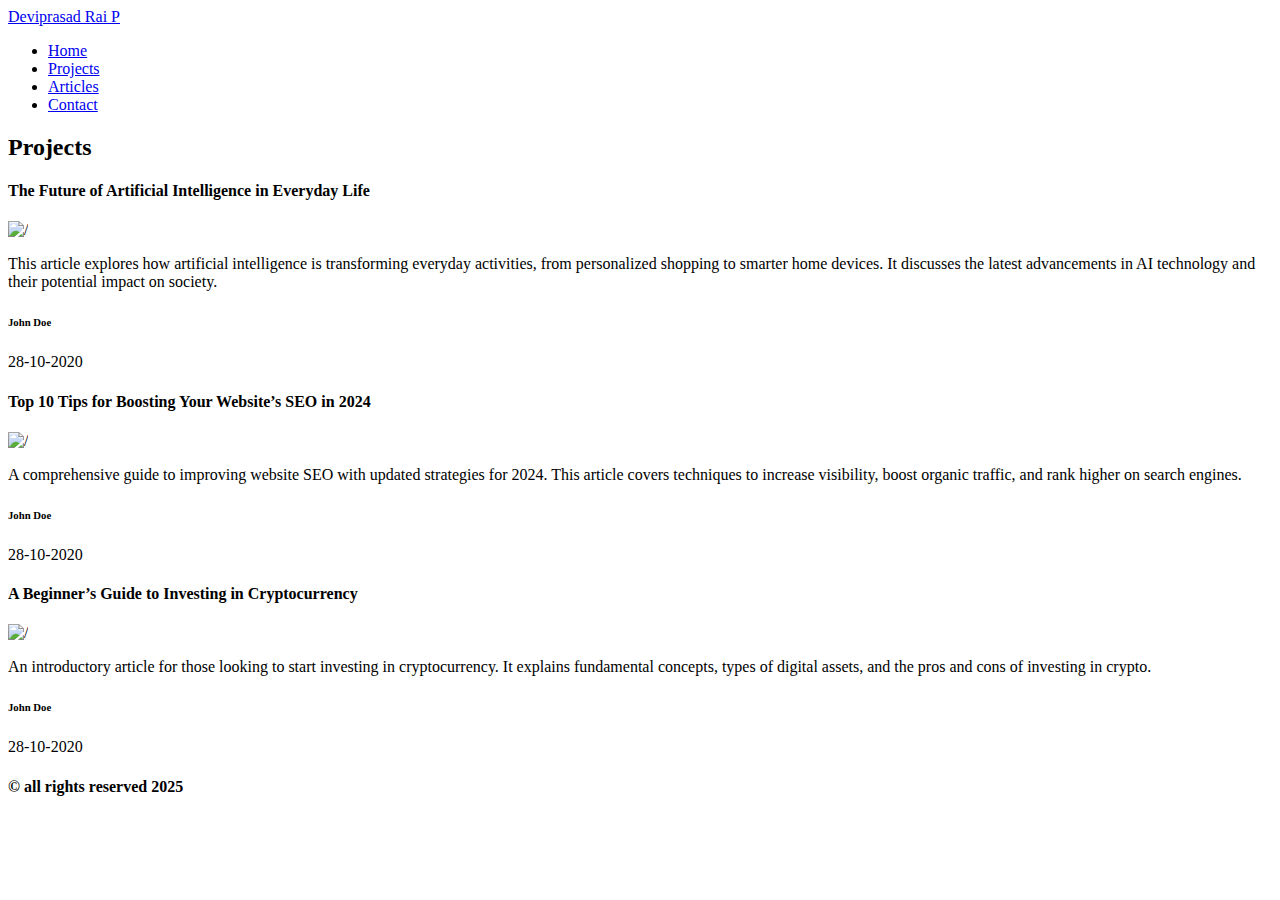
==== multiple-page/articles.html @ 91c1a492 "added code for multipage html website" ====
<!DOCTYPE html>
<html lang="en">
  <head>
    <meta charset="UTF-8" />
    <meta name="viewport" content="width=device-width, initial-scale=1.0" />
    <meta
      name="description"
      content="Deviprasad Rai P's portfolio showcasing articles on AI, SEO, and cryptocurrency investment."
    />
    <meta
      name="keywords"
      content="Deviprasad Rai P, AI, SEO tips, cryptocurrency, technology, website optimization, investment"
    />
    <meta name="author" content="Deviprasad Rai P" />
    <title>Deviprasad Rai P | Articles</title>
  </head>
  <body>
    <header>
      <a href="index.html">Deviprasad Rai P</a>
      <ul>
        <li><a href="index.html">Home</a></li>
        <li><a href="projects.html">Projects</a></li>
        <li><a href="articles.html">Articles</a></li>
        <li><a href="contact.html">Contact</a></li>
      </ul>
    </header>
    <main>
      <h2>Projects</h2>
      <div>
        <h4>The Future of Artificial Intelligence in Everyday Life</h4>
        <img
          src="https://img.freepik.com/free-photo/beautiful-strawberry-garden-sunrise-doi-ang-khang-chiang-mai-thailand_335224-762.jpg?t=st=1730994848~exp=1730998448~hmac=779263764b97769996949f6fa35ce57a34e6dd6c8813eec6e91266a2c6dec14d&w=900"
          alt="/"
        />
        <p>
          This article explores how artificial intelligence is transforming
          everyday activities, from personalized shopping to smarter home
          devices. It discusses the latest advancements in AI technology and
          their potential impact on society.
        </p>
        <h6>John Doe</h6>
        <p>28-10-2020</p>
      </div>
      <div>
        <h4>Top 10 Tips for Boosting Your Website’s SEO in 2024</h4>
        <img
          src="https://img.freepik.com/free-photo/beautiful-strawberry-garden-sunrise-doi-ang-khang-chiang-mai-thailand_335224-762.jpg?t=st=1730994848~exp=1730998448~hmac=779263764b97769996949f6fa35ce57a34e6dd6c8813eec6e91266a2c6dec14d&w=900"
          alt="/"
        />
        <p>
          A comprehensive guide to improving website SEO with updated strategies
          for 2024. This article covers techniques to increase visibility, boost
          organic traffic, and rank higher on search engines.
        </p>
        <h6>John Doe</h6>
        <p>28-10-2020</p>
      </div>
      <div>
        <h4>A Beginner’s Guide to Investing in Cryptocurrency</h4>
        <img
          src="https://img.freepik.com/free-photo/beautiful-strawberry-garden-sunrise-doi-ang-khang-chiang-mai-thailand_335224-762.jpg?t=st=1730994848~exp=1730998448~hmac=779263764b97769996949f6fa35ce57a34e6dd6c8813eec6e91266a2c6dec14d&w=900"
          alt="/"
        />
        <p>
          An introductory article for those looking to start investing in
          cryptocurrency. It explains fundamental concepts, types of digital
          assets, and the pros and cons of investing in crypto.
        </p>
        <h6>John Doe</h6>
        <p>28-10-2020</p>
      </div>
    </main>
    <footer>
      <h4>&copy; all rights reserved 2025</h4>
    </footer>
  </body>
</html>
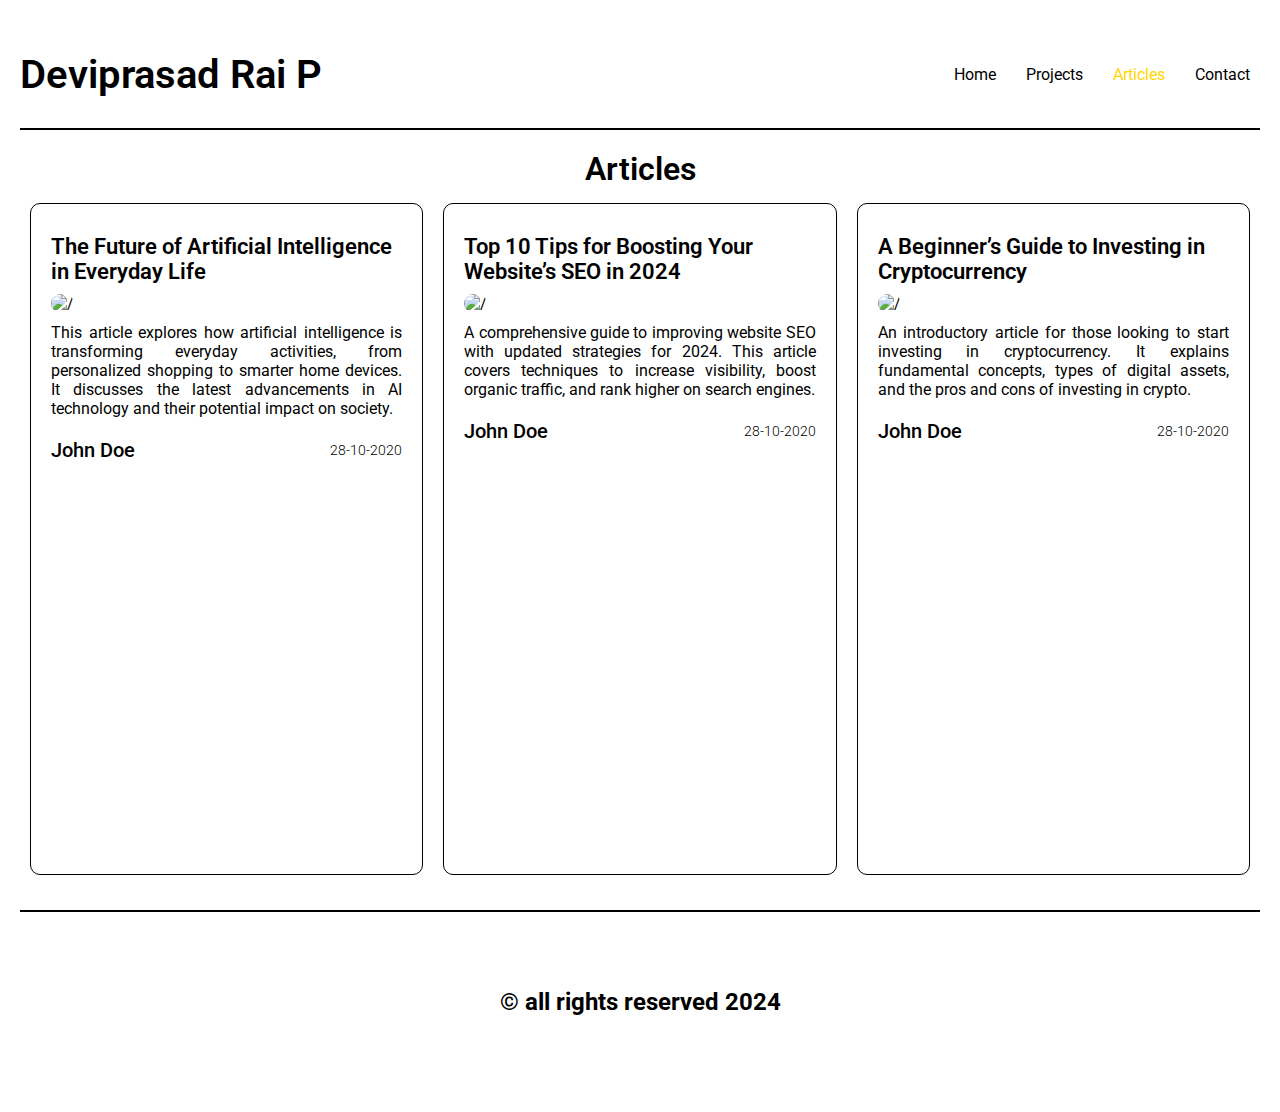
==== commit 5045c744: "added styles for every pages and made website responsive" ====
--- a/multiple-page/articles.html
+++ b/multiple-page/articles.html
@@ -13,65 +13,87 @@
     />
     <meta name="author" content="Deviprasad Rai P" />
     <title>Deviprasad Rai P | Articles</title>
+    <link rel="stylesheet" href="./style.css" />
   </head>
   <body>
-    <header>
-      <a href="index.html">Deviprasad Rai P</a>
-      <ul>
-        <li><a href="index.html">Home</a></li>
-        <li><a href="projects.html">Projects</a></li>
-        <li><a href="articles.html">Articles</a></li>
-        <li><a href="contact.html">Contact</a></li>
+    <header class="header">
+      <a class="logo" href="index.html">Deviprasad Rai P</a>
+      <ul class="nav">
+        <li class="nav-item"><a href="index.html">Home</a></li>
+        <li class="nav-item"><a href="projects.html">Projects</a></li>
+        <li class="nav-item active"><a href="articles.html">Articles</a></li>
+        <li class="nav-item"><a href="contact.html">Contact</a></li>
       </ul>
     </header>
-    <main>
-      <h2>Projects</h2>
-      <div>
-        <h4>The Future of Artificial Intelligence in Everyday Life</h4>
-        <img
-          src="https://img.freepik.com/free-photo/beautiful-strawberry-garden-sunrise-doi-ang-khang-chiang-mai-thailand_335224-762.jpg?t=st=1730994848~exp=1730998448~hmac=779263764b97769996949f6fa35ce57a34e6dd6c8813eec6e91266a2c6dec14d&w=900"
-          alt="/"
-        />
-        <p>
-          This article explores how artificial intelligence is transforming
-          everyday activities, from personalized shopping to smarter home
-          devices. It discusses the latest advancements in AI technology and
-          their potential impact on society.
-        </p>
-        <h6>John Doe</h6>
-        <p>28-10-2020</p>
-      </div>
-      <div>
-        <h4>Top 10 Tips for Boosting Your Website’s SEO in 2024</h4>
-        <img
-          src="https://img.freepik.com/free-photo/beautiful-strawberry-garden-sunrise-doi-ang-khang-chiang-mai-thailand_335224-762.jpg?t=st=1730994848~exp=1730998448~hmac=779263764b97769996949f6fa35ce57a34e6dd6c8813eec6e91266a2c6dec14d&w=900"
-          alt="/"
-        />
-        <p>
-          A comprehensive guide to improving website SEO with updated strategies
-          for 2024. This article covers techniques to increase visibility, boost
-          organic traffic, and rank higher on search engines.
-        </p>
-        <h6>John Doe</h6>
-        <p>28-10-2020</p>
-      </div>
-      <div>
-        <h4>A Beginner’s Guide to Investing in Cryptocurrency</h4>
-        <img
-          src="https://img.freepik.com/free-photo/beautiful-strawberry-garden-sunrise-doi-ang-khang-chiang-mai-thailand_335224-762.jpg?t=st=1730994848~exp=1730998448~hmac=779263764b97769996949f6fa35ce57a34e6dd6c8813eec6e91266a2c6dec14d&w=900"
-          alt="/"
-        />
-        <p>
-          An introductory article for those looking to start investing in
-          cryptocurrency. It explains fundamental concepts, types of digital
-          assets, and the pros and cons of investing in crypto.
-        </p>
-        <h6>John Doe</h6>
-        <p>28-10-2020</p>
+    <main class="container">
+      <h2 class="page-title">Articles</h2>
+      <div class="article-outer-container">
+        <div class="article-card">
+          <h4 class="title">
+            The Future of Artificial Intelligence in Everyday Life
+          </h4>
+          <img
+            src="https://img.freepik.com/free-photo/beautiful-strawberry-garden-sunrise-doi-ang-khang-chiang-mai-thailand_335224-762.jpg?t=st=1730994848~exp=1730998448~hmac=779263764b97769996949f6fa35ce57a34e6dd6c8813eec6e91266a2c6dec14d&w=900"
+            alt="/"
+            width="400"
+            class="image"
+          />
+          <p class="desc">
+            This article explores how artificial intelligence is transforming
+            everyday activities, from personalized shopping to smarter home
+            devices. It discusses the latest advancements in AI technology and
+            their potential impact on society.
+          </p>
+          <div class="flex-div">
+            <h6 class="author">John Doe</h6>
+            <p class="date">28-10-2020</p>
+          </div>
+        </div>
+        <div class="article-card">
+          <h4 class="title">
+            Top 10 Tips for Boosting Your Website’s SEO in 2024
+          </h4>
+          <img
+            src="https://img.freepik.com/free-photo/beautiful-strawberry-garden-sunrise-doi-ang-khang-chiang-mai-thailand_335224-762.jpg?t=st=1730994848~exp=1730998448~hmac=779263764b97769996949f6fa35ce57a34e6dd6c8813eec6e91266a2c6dec14d&w=900"
+            alt="/"
+            width="400"
+            class="image"
+          />
+          <p class="desc">
+            A comprehensive guide to improving website SEO with updated
+            strategies for 2024. This article covers techniques to increase
+            visibility, boost organic traffic, and rank higher on search
+            engines.
+          </p>
+          <div class="flex-div">
+            <h6 class="author">John Doe</h6>
+            <p class="date">28-10-2020</p>
+          </div>
+        </div>
+        <div class="article-card">
+          <h4 class="title">
+            A Beginner’s Guide to Investing in Cryptocurrency
+          </h4>
+          <img
+            src="https://img.freepik.com/free-photo/beautiful-strawberry-garden-sunrise-doi-ang-khang-chiang-mai-thailand_335224-762.jpg?t=st=1730994848~exp=1730998448~hmac=779263764b97769996949f6fa35ce57a34e6dd6c8813eec6e91266a2c6dec14d&w=900"
+            alt="/"
+            width="400"
+            class="image"
+          />
+          <p class="desc">
+            An introductory article for those looking to start investing in
+            cryptocurrency. It explains fundamental concepts, types of digital
+            assets, and the pros and cons of investing in crypto.
+          </p>
+          <div class="flex-div">
+            <h6 class="author">John Doe</h6>
+            <p class="date">28-10-2020</p>
+          </div>
+        </div>
       </div>
     </main>
-    <footer>
-      <h4>&copy; all rights reserved 2025</h4>
+    <footer class="footer">
+      <h4 class="text">&copy; all rights reserved 2024</h4>
     </footer>
   </body>
 </html>
--- a/multiple-page/style.css
+++ b/multiple-page/style.css
@@ -0,0 +1,386 @@
+@import url("https://fonts.googleapis.com/css2?family=Poppins:wght@400;500;600;700&family=Roboto:ital,wght@0,100;0,300;0,400;0,500;0,700;0,900;1,100;1,300;1,400;1,500;1,700;1,900&display=swap");
+* {
+  margin: 0;
+  padding: 0;
+  font-family: "Roboto";
+}
+
+body {
+  padding: 10px;
+  margin: 10px;
+}
+
+/* Header */
+.header {
+  height: 12vh;
+  display: flex;
+  justify-content: space-between;
+  align-items: center;
+  border-bottom: 2px solid #000;
+}
+
+.header a {
+  text-decoration: none;
+  color: #000;
+}
+
+.logo {
+  font-size: 40px;
+  font-weight: 600;
+}
+
+.nav {
+  display: flex;
+  justify-content: center;
+  align-items: center;
+  gap: 10px;
+  list-style-type: none;
+}
+
+.nav-item {
+  padding: 0 10px;
+}
+
+.nav-item a:hover {
+  color: #ffd700;
+}
+
+.active a {
+  color: #ffd700;
+}
+
+.hero {
+  width: 100%;
+  height: 70vh;
+  display: flex;
+  flex-direction: column;
+  justify-content: center;
+  align-items: center;
+}
+
+.hero-title {
+  font-size: 64px;
+  font-weight: 800;
+  margin-bottom: 20px;
+}
+
+.hero-desc {
+  font-size: 24px;
+  font-weight: 400;
+}
+
+.project-experience {
+  display: flex;
+  justify-content: space-between;
+  gap: 4rem;
+  align-items: start;
+  width: 100%;
+  height: 70vh;
+  margin: 50px 0;
+}
+
+.projects {
+  flex: 1;
+}
+
+.projects .title,
+.experience .title,
+.education .title {
+  font-size: 22px;
+  font-weight: 600;
+  margin-bottom: 10px;
+}
+
+.projects .item {
+  width: 15vw;
+  padding: 10px 4px;
+  border: 1px solid #000;
+  margin: 5px 0;
+  border-radius: 5px;
+  text-align: center;
+}
+
+.experience {
+  flex: 1;
+}
+
+.experience-item {
+  height: 20vh;
+  border: 1px solid #000;
+  margin: 5px 0;
+  border-radius: 5px;
+  padding: 15px;
+}
+
+.experience-item .title {
+  font-size: 18px;
+  font-weight: 500;
+}
+.experience-item .desc {
+  font-size: 16px;
+  font-weight: 400;
+  margin-bottom: 20px;
+}
+
+.experience-item .link {
+  text-decoration: none;
+  border: 1px solid #000;
+  padding: 8px 10px;
+  border-radius: 5px;
+  color: #000;
+}
+
+.experience-item .link:hover {
+  background: #000;
+  opacity: 0.4;
+  color: #fff;
+}
+
+.education {
+  flex: 1;
+}
+
+.education .desc-container {
+  margin: 10px 0;
+}
+
+.education .courses {
+  font-size: 16px;
+  font-weight: 600;
+}
+
+.education p {
+  margin: 10px 0;
+}
+
+.review {
+  width: 100%;
+  height: 40vh;
+}
+
+.review .title {
+  font-size: 32px;
+  font-weight: 600;
+  text-align: center;
+  margin-bottom: 30px;
+}
+
+.review-container {
+  display: flex;
+  justify-content: center;
+  align-items: center;
+}
+
+.review-item {
+  flex: 1;
+  border: 1px solid #000;
+  margin: 4px 10px;
+  padding: 15px;
+  border-radius: 5px;
+}
+
+.review-item .desc {
+  margin: 4px 0;
+}
+
+.review-item .author {
+  font-size: 18px;
+  font-weight: 600;
+  margin: 5px 0;
+}
+.review-item .designation {
+  font-size: 14px;
+  font-weight: 500;
+  margin: 5px 0;
+}
+
+.page-title {
+  text-align: center;
+  font-size: 32px;
+  font-weight: 600;
+}
+
+.container {
+  margin: 20px 0;
+}
+
+.project-outer-container,
+.article-outer-container {
+  display: flex;
+  justify-content: space-between;
+  align-items: center;
+}
+
+.project-card {
+  padding: 20px;
+  height: 40vh;
+  flex: 1;
+  border-radius: 10px;
+  border: 1px solid #000;
+  margin: 15px 10px;
+}
+.article-card {
+  padding: 20px;
+  height: 70vh;
+  flex: 1;
+  border-radius: 10px;
+  border: 1px solid #000;
+  margin: 15px 10px;
+}
+
+.project-card .title,
+.article-card .title {
+  font-size: 22px;
+  font-weight: 600;
+  margin: 10px 0;
+}
+
+.project-card .desc,
+.article-card .desc {
+  font-size: 16px;
+  font-weight: 400;
+  margin: 10px 0;
+  text-align: justify;
+}
+
+.project-card .tech {
+  font-size: 14px;
+  font-weight: 600;
+  margin: 10px 0;
+}
+
+.article-card .image {
+  border-radius: 10px;
+  background-size: cover;
+  background-position: center;
+}
+
+.flex-div {
+  display: flex;
+  justify-content: space-between;
+  align-items: center;
+  margin: 20px 0;
+}
+
+.flex-div .author {
+  font-size: 20px;
+  font-weight: 500;
+}
+.flex-div .date {
+  font-size: 14px;
+  font-weight: 300;
+}
+
+.contact-section {
+  display: flex;
+  justify-content: space-between;
+  align-items: center;
+  margin: 20px 0;
+}
+
+.contact-form {
+  padding: 10rem;
+}
+
+.input-group {
+  margin: 5px 0;
+  display: flex;
+  flex-direction: column;
+  height: 8vh;
+  width: 20vw;
+}
+
+.message {
+  height: 15vh !important;
+}
+
+.input {
+  outline: none;
+  padding: 8px 4px;
+  border-radius: 5px;
+  border: 1px solid #000;
+  margin-top: 4px;
+}
+
+.btn {
+  width: 150px;
+  padding: 10px 5px;
+  background: #000;
+  opacity: 0.3;
+  color: white;
+  cursor: pointer;
+  margin: 10px 0;
+  border-radius: 5px;
+}
+
+.btn:hover {
+  background: #000;
+  opacity: 0.5;
+}
+
+.footer {
+  width: 100%;
+  height: 20vh;
+  display: flex;
+  justify-content: center;
+  align-items: center;
+  border-top: 2px solid #000;
+}
+
+.footer .text {
+  font-size: 24px;
+}
+
+@media (max-width: 767px) {
+  .header {
+    flex-direction: column;
+    height: 15vh;
+  }
+  .nav {
+    margin: 20px 0;
+  }
+  .hero-title,
+  .hero-desc,
+  .projects .title,
+  .education .title,
+  .experience .title {
+    text-align: center;
+  }
+  .project-experience {
+    flex-direction: column;
+    height: 100%;
+  }
+
+  .review-container {
+    flex-direction: column;
+    margin: 20px 0;
+  }
+
+  .review {
+    height: 100%;
+  }
+
+  .projects .item {
+    width: 80vw;
+  }
+
+  .project-outer-container,
+  .article-outer-container,
+  .contact-section {
+    flex-direction: column;
+  }
+
+  .contact-form {
+    padding: 0;
+    width: 80vw;
+  }
+
+  .input-group {
+    width: 100%;
+  }
+
+  .article-card,
+  .article-card .image {
+    width: 70vw;
+  }
+}
